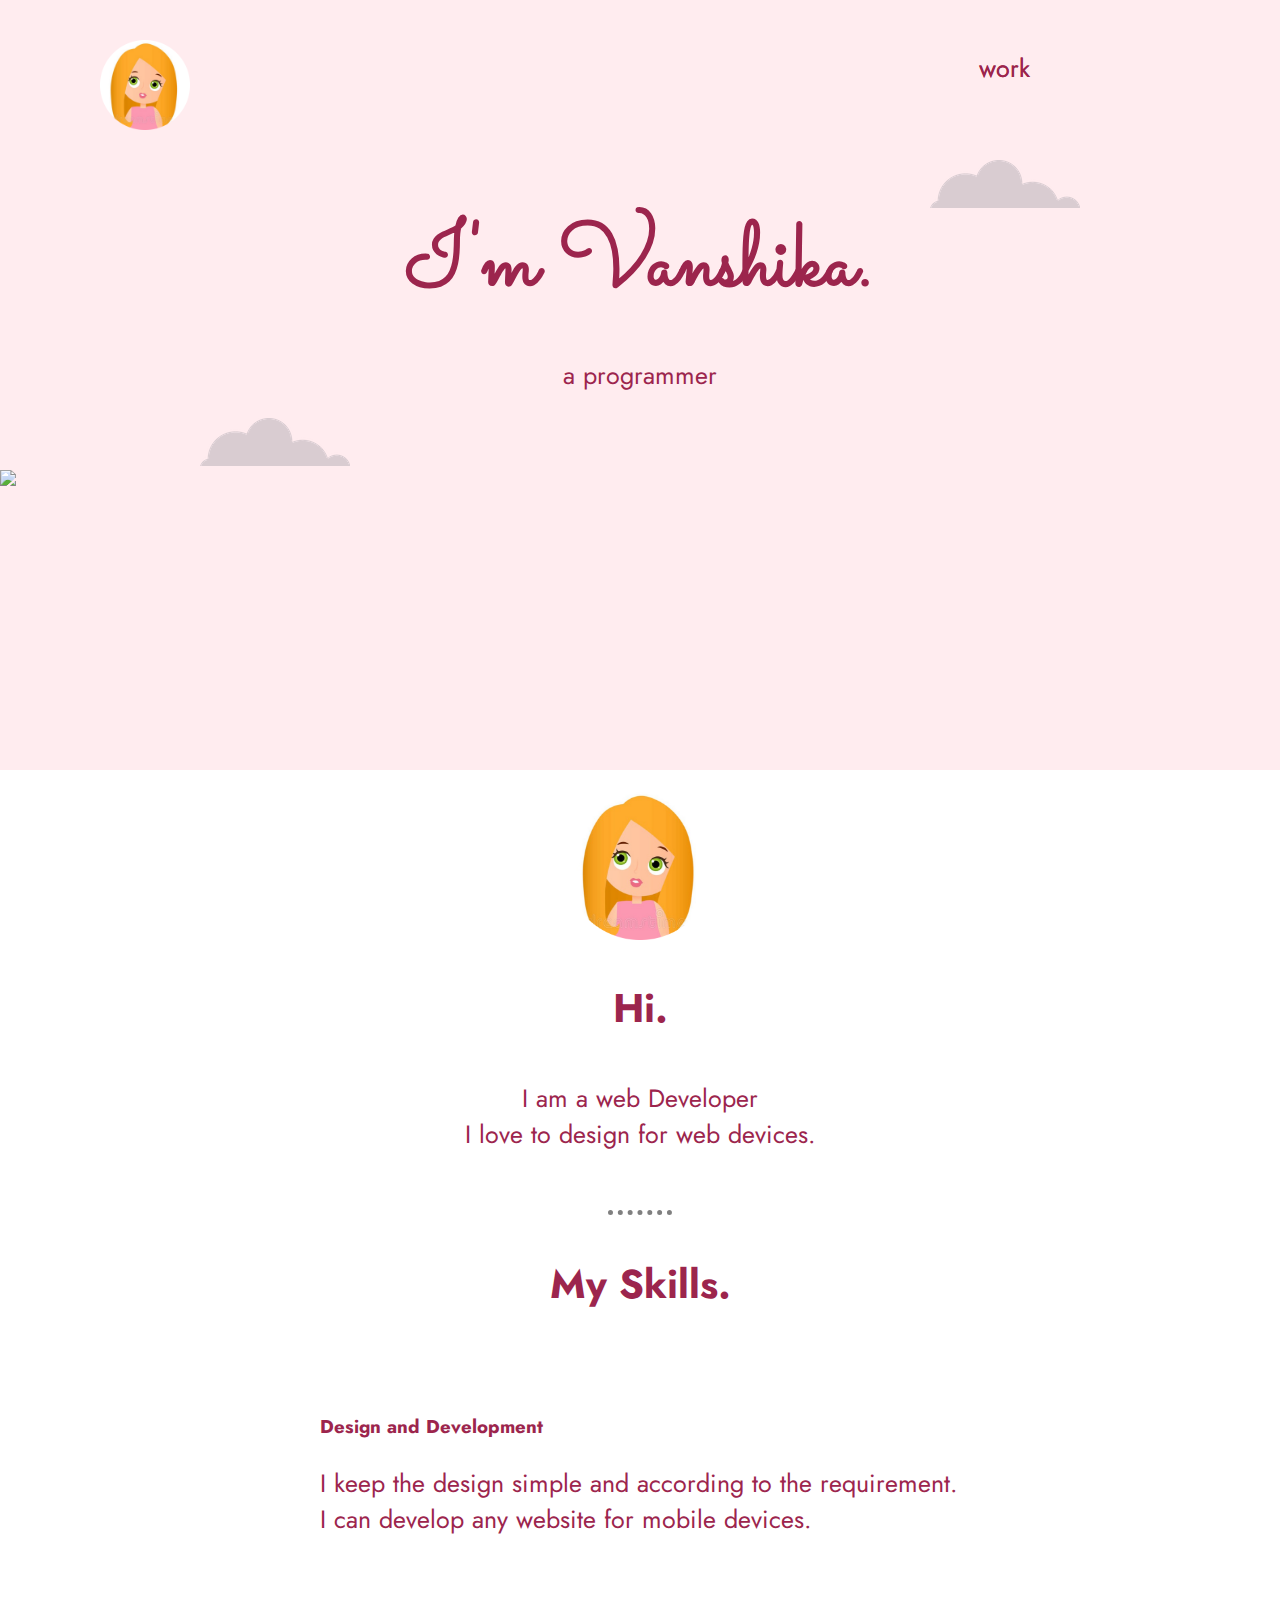
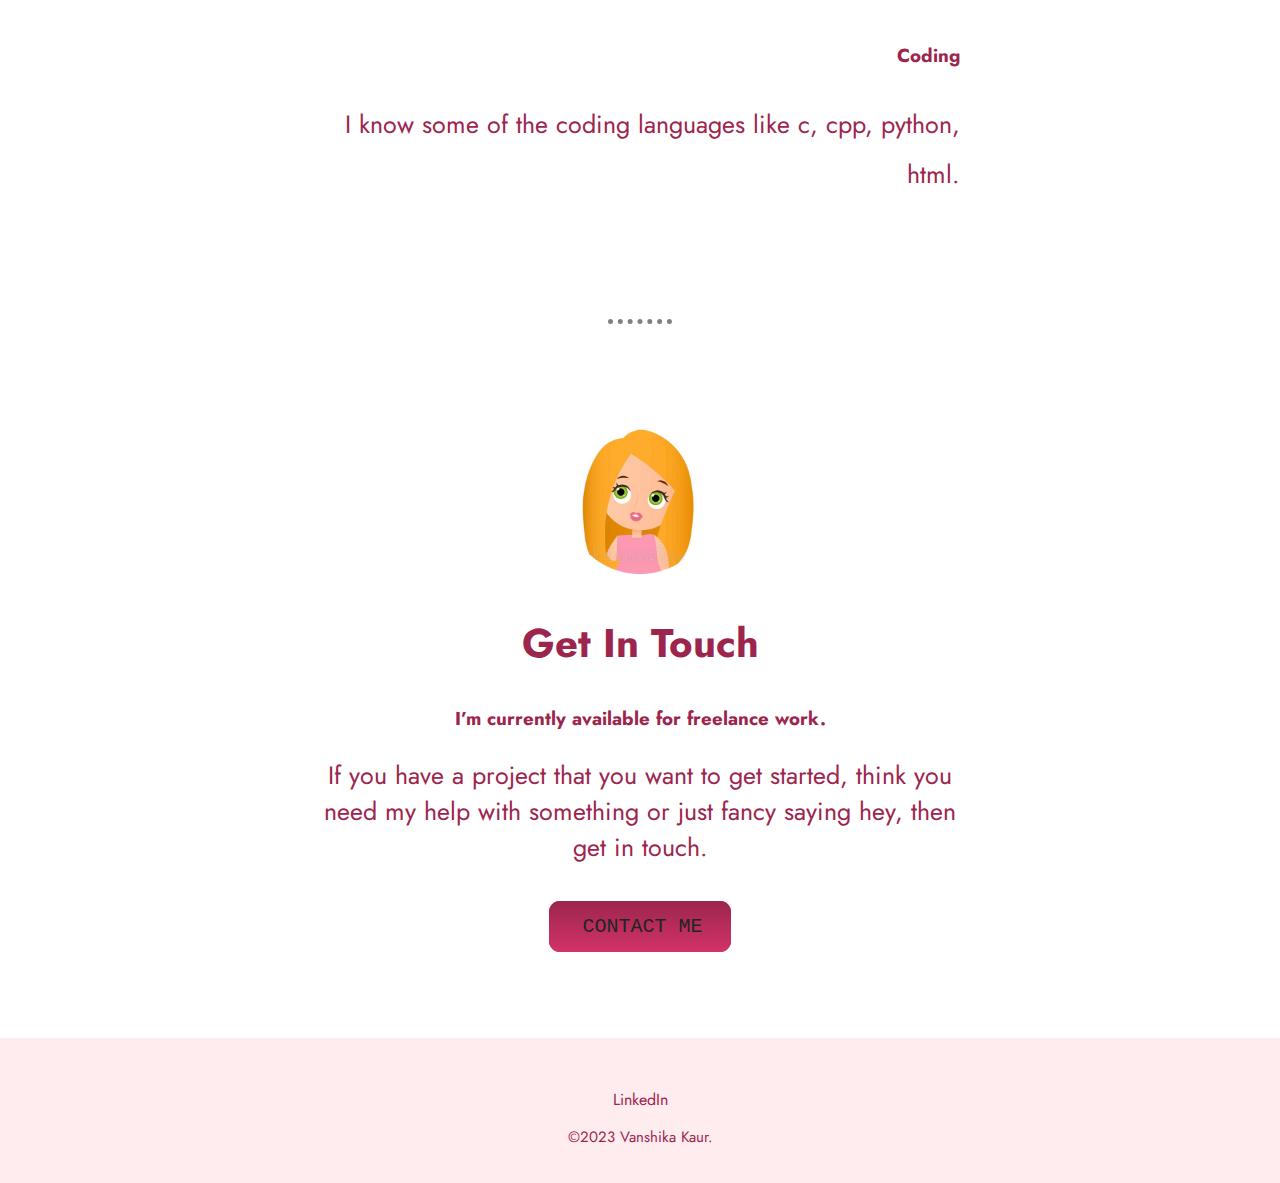
==== index.html @ 13bf4210 "my site" ====
<!DOCTYPE html>
<html>
    <head>
        <meta charset="utf-8">
        <title>Vanshika Website</title>
        <link rel="stylesheet" href="css/styles.css">
        <link rel="icon" href="favicon (1).ico">
        <link rel="preconnect" href="https://fonts.googleapis.com">
<link rel="preconnect" href="https://fonts.gstatic.com" crossorigin>
<link href="https://fonts.googleapis.com/css2?family=Jost:ital,wght@1,300&family=Sacramento&display=swap" rel="stylesheet">
        
</head>
    <body>
        <div class="top-container">
          <img  class="pic2" src="images/me-modified.png" alt="profile">
            <img class="top-cloud" src="images/cloud.png">
            <a class="work" href="https://1917087.github.io/CV./">work</a>
            <a class="work" href="https://1917087.github.io/CV./">work</a>
            <h1>I'm Vanshika.</h1>
            <p>a programmer</p>
            <img class="bottom-cloud" src="images/cloud.png">
            <img class="mount" src="https://cdn-icons-png.flaticon.com/512/433/433100.png">
        </div>

            <div class="middle-container">
                <div class="profile">
                  <img  class="pic" src="images/me-modified.png" alt="profile">
                  <h2>Hi.</h2>
                  <p class="pdown">I am a web Developer <br>
                     I love to design for web devices.</p>
                </div>
                <hr>
                <div class="skills">
                  <h2>My Skills.</h2>
                  <div class="skill-row">
                    <img class="dev" src="https://media0.giphy.com/media/LMcB8XospGZO8UQq87/giphy.gif?cid=ecf05e47kdr1i2ewzesc3v2oa7px58ib8uuhj73re0b5wjkr&rid=giphy.gif&ct=g" alt="">
                    <h3>Design and Development</h3>
                    <p>I keep the design simple and according to the requirement. <br>I can develop any website for mobile devices.</p>
                  </div>
                  <div class="skill-row2">
                    <img class="abc" src="https://media2.giphy.com/media/L1R1tvI9svkIWwpVYr/200w.webp?cid=ecf05e47zb64vaoa42ldssg9fwdjywaz0vb94l071nluciwt&rid=200w.webp&ct=g" alt="">
                    <h3>Coding</h3>
                    <p>I know some of the coding languages like c, cpp, python, html.</p>
                  </div>
                </div>
                <hr>
                <div class="contact-me">
                  <img class="pic" src="images/me-modified.png" alt="profile">
                  <h2>Get In Touch</h2>
                  <h3>I’m currently available for freelance work.
                    </h3>
                  <p class="upb">If you have a project that you want to get started, think you need my help with something or just fancy saying hey, then get in touch.</p>
                  <a class="btn" href="mailto:vansh246kaur@gmail.com">CONTACT ME</a>
                </div>
              </div>
              
              
              <div class="bottom-container">
                <a class="footer-link" href="https://www.linkedin.com/in/vanshikakaur564">LinkedIn</a>
                
                
                <p class="pit">©2023 Vanshika Kaur.</p>
              </div>
              
    </body>
</html>
---- css/styles.css ----
body {margin: 0px;
 text-align: center;
 font-family: 'Jost', sans-serif;
 color: #9C254D;
 
}
h1 {
    font-size:562.5%;
    margin:0 auto 0 auto;
    color:#9C254D ;
    font-family:  'Sacramento', cursive;}
    
p {
    color: #9C254D;
    font-family:'Jost', sans-serif;
    font-size: 25px;
}

.top-container { background-color: #FFECEF;
     position: relative;
    padding-top: 200px;
     width: 100%;
    height: 570px;
}
   
.middle-container {
    margin:auto;

}
.bottom-container {
    background-color: #FFECEF ;
    margin-top: 60px;
    padding: 50px 0 20px;}
   

.bottom-cloud {
    position: absolute;
    left: 200px;

}
.top-cloud { 
    position: absolute;
    right: 200px;
    top:160px;
    display: block;
    
}
.pic {
    margin-top: 20px;
    width: 150px;
    height: 150px;}
.mount {
  position:absolute;
  padding-top: 20px;
  margin:auto;
  bottom: 0px;
  top: 450px;
  right: 0px;
  left: 0px;
    
   
}
hr{ 
    border-style: dotted none none;
    border-width: 5px;
    border-color: grey;
    height: 0px;
    width:5%;
    position:relative;
    top: 20px;
   margin-top: 20px;
  
}
.pdown{
    position:relative;
    top: 10px;
}
.footer-link{
    color: #9C254D;
}
.btn{
    color: #9C254D;
}
.pit{
    font-size: 15px;
    
}
.skill-row{
    width:50%;
    margin:100px auto 100px auto;
    text-align: left;
    
}
.skill-row2{
    width:50%;
    margin:100px auto 100px auto;
    text-align: right;
    line-height: 2;
}
.dev{
    width:45%;
    float: left;
    margin-right: 30px;
}

.abc{
    width:45%;
    float: right;
    margin-left: 30px;
}
.profile{
    height: 400px;
}
h2{
    font-size: 40px;
}
.skills{
    margin-top: 60px;
}
.contact-me{
    margin:100px auto;
    width:50%;
    

}
.btn {
    background: #9C254D;
    background-image: -webkit-linear-gradient(top, #9C254D, #D23369);
    background-image: -moz-linear-gradient(top, #9C254D, #D23369);
    background-image: -ms-linear-gradient(top, #9C254D, #D23369);
    background-image: -o-linear-gradient(top, #9C254D, #D23369);
    background-image: linear-gradient(to bottom, #9C254D, #D23369);
    -webkit-border-radius: 11;
    -moz-border-radius: 11;
    border-radius: 11px;
    font-family: Courier New;
    color: #242424;
    font-size: 20px;
    padding: 14px 28px 14px 33px;
    text-decoration: none;
  }
  
  .btn:hover {
    background: #EE6983;
    background-image: -webkit-linear-gradient(top, #EE6983, #EE6983);
    background-image: -moz-linear-gradient(top, #EE6983, #EE6983);
    background-image: -ms-linear-gradient(top, #EE6983, #EE6983);
    background-image: -o-linear-gradient(top, #EE6983, #EE6983);
    background-image: linear-gradient(to bottom, #EE6983, #EE6983);
    text-decoration: none;
    margin-top: 60px;
    margin-bottom: 50px;
  }
.upb {
    margin-bottom: 50px;
}
.pic2 {
    position:absolute;
   margin-top: 30px;
   left: 100px;
    width:90px;
    height:90px;
    top:10px;
}
.work {
    position:absolute;
    right:250px;
    color: #9C254D;
     top: 50px;
    font-size: 25px;}
a {
    text-decoration: none;
}
a:hover {color: #EE6983;}
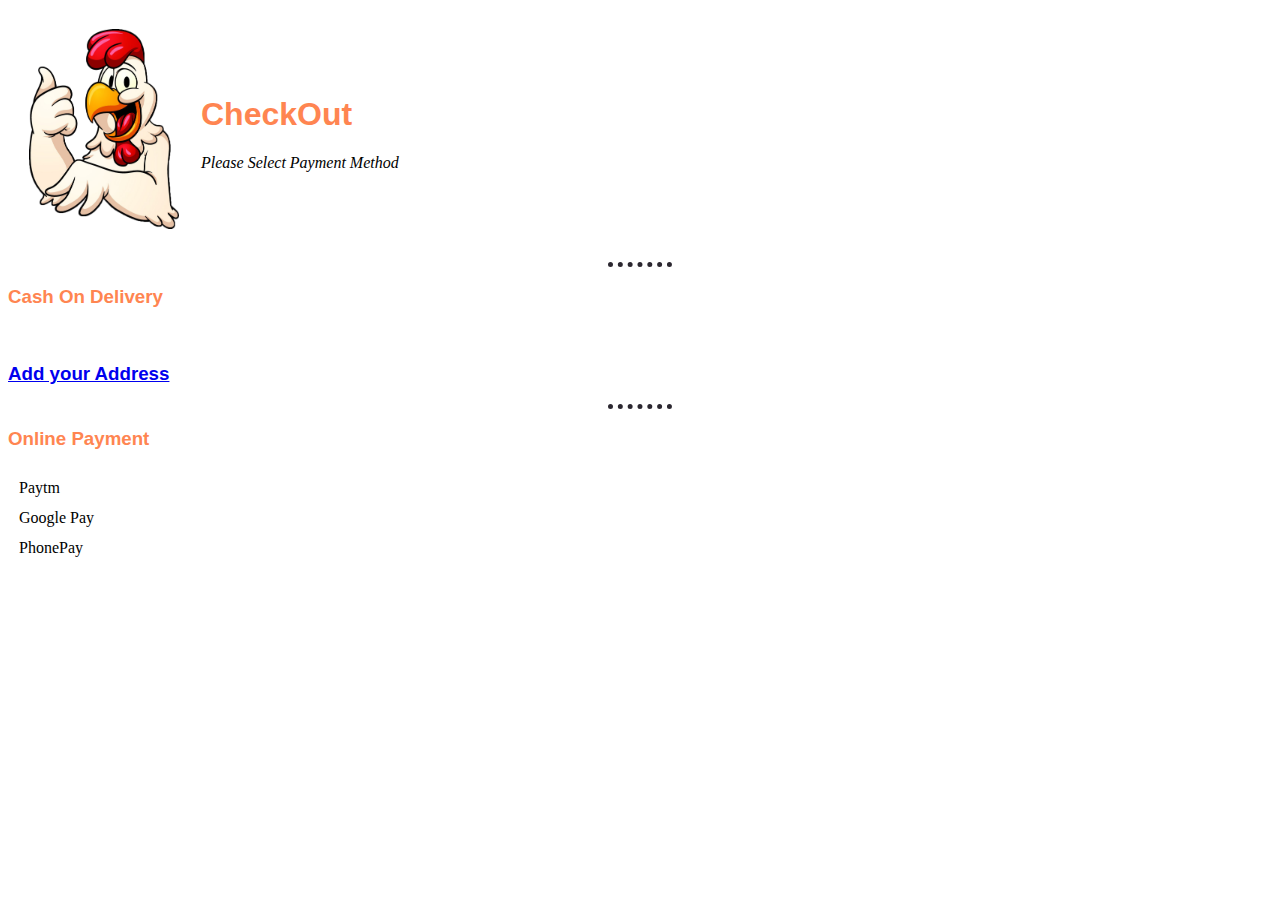
==== commit be6d7a0d: "Add files via upload" ====
--- a/index.html
+++ b/index.html
@@ -1,69 +1,55 @@
 <!DOCTYPE html>
 <html>
-    <head>
-        <meta charset="utf-8">
-        <title>Vanshika Website</title>
-        <link rel="stylesheet" href="css/styles.css">
-        <link rel="icon" href="favicon (1).ico">
-        <link rel="preconnect" href="https://fonts.googleapis.com">
-<link rel="preconnect" href="https://fonts.gstatic.com" crossorigin>
-<link href="https://fonts.googleapis.com/css2?family=Jost:ital,wght@1,300&family=Sacramento&display=swap" rel="stylesheet">
+ <head>
+     <meta charset="UTF-8">
+     <title>Checkout</title>
+     <link rel="stylesheet" href="css/styles.css">
+
+     
+     
+ </head>
+ <body>
+   <table cellspacing="20">
+      <tr>
+         <td><img src="Download.png" width="150" height="200"></td>
         
-</head>
-    <body>
-        <div class="top-container">
-          <img  class="pic2" src="images/me-modified.png" alt="profile">
-            <img class="top-cloud" src="images/cloud.png">
-            <a class="work" href="https://1917087.github.io/CV./">work</a>
-            <a class="work" href="https://1917087.github.io/CV./">work</a>
-            <h1>I'm Vanshika.</h1>
-            <p>a programmer</p>
-            <img class="bottom-cloud" src="images/cloud.png">
-            <img class="mount" src="https://cdn-icons-png.flaticon.com/512/433/433100.png">
-        </div>
+         <td> <h1>CheckOut</h1>
+     <p><em>Please Select Payment Method <strong></strong></em> </p>
+     
+   </tr>
+   </table>
 
-            <div class="middle-container">
-                <div class="profile">
-                  <img  class="pic" src="images/me-modified.png" alt="profile">
-                  <h2>Hi.</h2>
-                  <p class="pdown">I am a web Developer <br>
-                     I love to design for web devices.</p>
-                </div>
-                <hr>
-                <div class="skills">
-                  <h2>My Skills.</h2>
-                  <div class="skill-row">
-                    <img class="dev" src="https://media0.giphy.com/media/LMcB8XospGZO8UQq87/giphy.gif?cid=ecf05e47kdr1i2ewzesc3v2oa7px58ib8uuhj73re0b5wjkr&rid=giphy.gif&ct=g" alt="">
-                    <h3>Design and Development</h3>
-                    <p>I keep the design simple and according to the requirement. <br>I can develop any website for mobile devices.</p>
-                  </div>
-                  <div class="skill-row2">
-                    <img class="abc" src="https://media2.giphy.com/media/L1R1tvI9svkIWwpVYr/200w.webp?cid=ecf05e47zb64vaoa42ldssg9fwdjywaz0vb94l071nluciwt&rid=200w.webp&ct=g" alt="">
-                    <h3>Coding</h3>
-                    <p>I know some of the coding languages like c, cpp, python, html.</p>
-                  </div>
-                </div>
-                <hr>
-                <div class="contact-me">
-                  <img class="pic" src="images/me-modified.png" alt="profile">
-                  <h2>Get In Touch</h2>
-                  <h3>I’m currently available for freelance work.
-                    </h3>
-                  <p class="upb">If you have a project that you want to get started, think you need my help with something or just fancy saying hey, then get in touch.</p>
-                  <a class="btn" href="mailto:vansh246kaur@gmail.com">CONTACT ME</a>
-                </div>
-              </div>
-              
-              
-              <div class="bottom-container">
-                <a class="footer-link" href="https://www.linkedin.com/in/vanshikakaur564">LinkedIn</a>
-                
-                
-                <p class="pit">©2023 Vanshika Kaur.</p>
-              </div>
-              
-    </body>
-</html>
+    
+     <hr size="3">
+     <h3>Cash On Delivery</h3>
+     <br>
+        <h3><a href="contact me.html">Add your Address</a></h3>
+        
+     </ul>
+     <hr>
+     <h3>Online Payment</h3>
+     
+   
+            <table cellspacing="10">
+   
+               <tr>
+                  <td>Paytm</td>
+                  
+                  
+               </tr>
+               <tr> 
+                  <td>Google Pay</td>
+                  
+               </tr>
+               <tr>
+                  <td>PhonePay</td>
+                  
+               </tr>
+               
+         
+        
+     
+     
 
-
-
+ </body>
+</html>--- a/css/styles.css
+++ b/css/styles.css
@@ -1,174 +1,18 @@
-body {margin: 0px;
- text-align: center;
- font-family: 'Jost', sans-serif;
- color: #9C254D;
- 
-}
-h1 {
-    font-size:562.5%;
-    margin:0 auto 0 auto;
-    color:#9C254D ;
-    font-family:  'Sacramento', cursive;}
+
+hr { 
+     border-style: dotted none none;
+     border-width: 5px;
+     border-color:#2B2730;
+     height: 0px;
+     width:5%;
+   }
+h3 { color: #FF8551;
     
-p {
-    color: #9C254D;
-    font-family:'Jost', sans-serif;
-    font-size: 25px;
-}
-
-.top-container { background-color: #FFECEF;
-     position: relative;
-    padding-top: 200px;
-     width: 100%;
-    height: 570px;
-}
-   
-.middle-container {
-    margin:auto;
-
-}
-.bottom-container {
-    background-color: #FFECEF ;
-    margin-top: 60px;
-    padding: 50px 0 20px;}
-   
-
-.bottom-cloud {
-    position: absolute;
-    left: 200px;
-
-}
-.top-cloud { 
-    position: absolute;
-    right: 200px;
-    top:160px;
-    display: block;
-    
-}
-.pic {
-    margin-top: 20px;
-    width: 150px;
-    height: 150px;}
-.mount {
-  position:absolute;
-  padding-top: 20px;
-  margin:auto;
-  bottom: 0px;
-  top: 450px;
-  right: 0px;
-  left: 0px;
-    
-   
-}
-hr{ 
-    border-style: dotted none none;
-    border-width: 5px;
-    border-color: grey;
-    height: 0px;
-    width:5%;
-    position:relative;
-    top: 20px;
-   margin-top: 20px;
-  
-}
-.pdown{
-    position:relative;
-    top: 10px;
-}
-.footer-link{
-    color: #9C254D;
-}
-.btn{
-    color: #9C254D;
-}
-.pit{
-    font-size: 15px;
-    
-}
-.skill-row{
-    width:50%;
-    margin:100px auto 100px auto;
-    text-align: left;
-    
-}
-.skill-row2{
-    width:50%;
-    margin:100px auto 100px auto;
-    text-align: right;
-    line-height: 2;
-}
-.dev{
-    width:45%;
-    float: left;
-    margin-right: 30px;
-}
-
-.abc{
-    width:45%;
-    float: right;
-    margin-left: 30px;
-}
-.profile{
-    height: 400px;
-}
-h2{
-    font-size: 40px;
-}
-.skills{
-    margin-top: 60px;
-}
-.contact-me{
-    margin:100px auto;
-    width:50%;
-    
-
-}
-.btn {
-    background: #9C254D;
-    background-image: -webkit-linear-gradient(top, #9C254D, #D23369);
-    background-image: -moz-linear-gradient(top, #9C254D, #D23369);
-    background-image: -ms-linear-gradient(top, #9C254D, #D23369);
-    background-image: -o-linear-gradient(top, #9C254D, #D23369);
-    background-image: linear-gradient(to bottom, #9C254D, #D23369);
-    -webkit-border-radius: 11;
-    -moz-border-radius: 11;
-    border-radius: 11px;
-    font-family: Courier New;
-    color: #242424;
-    font-size: 20px;
-    padding: 14px 28px 14px 33px;
-    text-decoration: none;
-  }
-  
-  .btn:hover {
-    background: #EE6983;
-    background-image: -webkit-linear-gradient(top, #EE6983, #EE6983);
-    background-image: -moz-linear-gradient(top, #EE6983, #EE6983);
-    background-image: -ms-linear-gradient(top, #EE6983, #EE6983);
-    background-image: -o-linear-gradient(top, #EE6983, #EE6983);
-    background-image: linear-gradient(to bottom, #EE6983, #EE6983);
-    text-decoration: none;
-    margin-top: 60px;
-    margin-bottom: 50px;
-  }
-.upb {
-    margin-bottom: 50px;
-}
-.pic2 {
-    position:absolute;
-   margin-top: 30px;
-   left: 100px;
-    width:90px;
-    height:90px;
-    top:10px;
-}
-.work {
-    position:absolute;
-    right:250px;
-    color: #9C254D;
-     top: 50px;
-    font-size: 25px;}
-a {
-    text-decoration: none;
-}
-a:hover {color: #EE6983;}+     font-family: "Poppins", sans-serif, -apple-system, BlinkMacSystemFont,
+     "Segoe UI", Roboto, Oxygen, Ubuntu, Cantarell, "Open Sans", "Helvetica Neue",
+     sans-serif;}
+h1 { color: #FF8551;
+     font-family:"Poppins", sans-serif, -apple-system, BlinkMacSystemFont,
+     "Segoe UI", Roboto, Oxygen, Ubuntu, Cantarell, "Open Sans", "Helvetica Neue",
+     sans-serif; 
+     }
